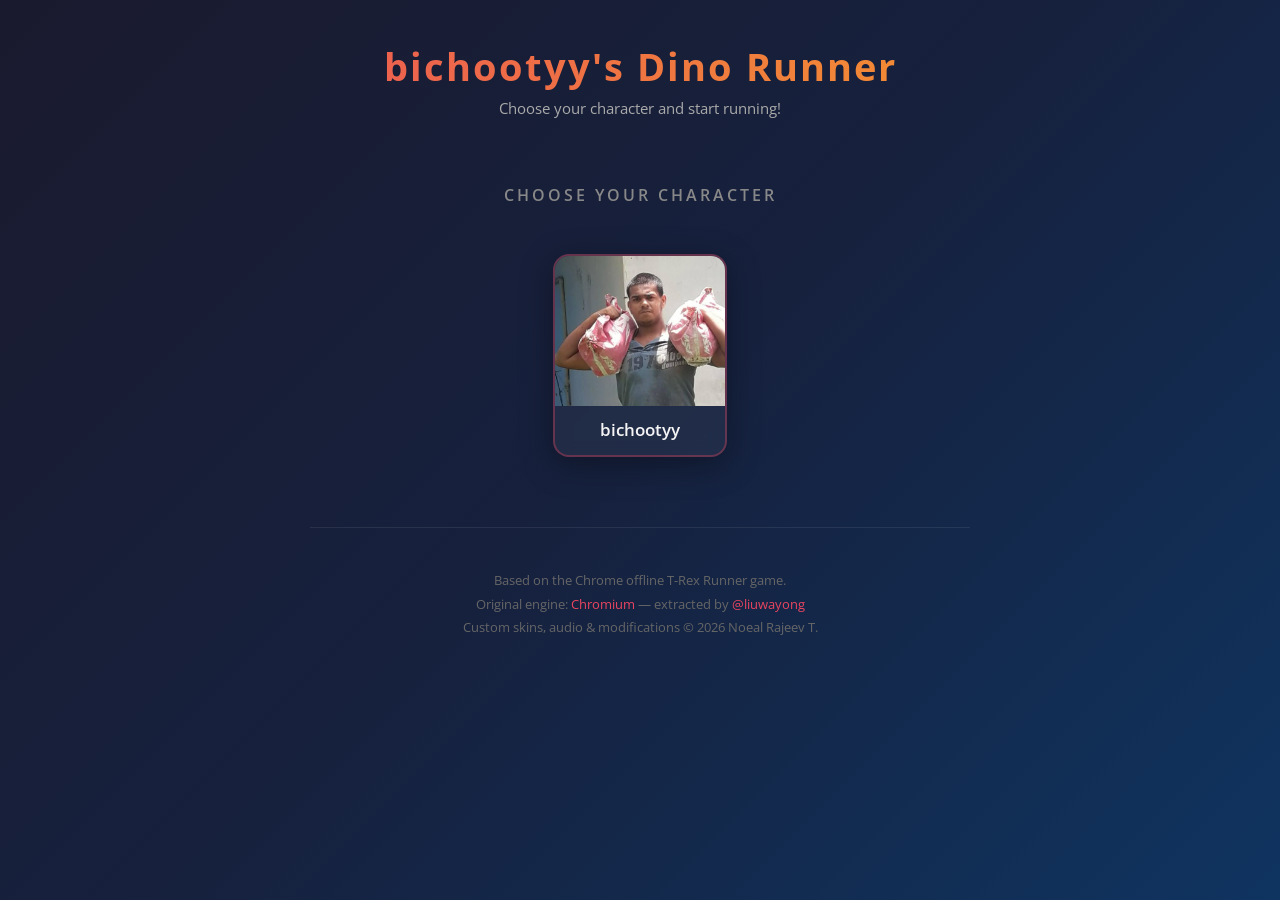
==== index.html @ 6b8c3802 "feat: implement T-Rex runner engine with custom audio and styling assets" ====
<!doctype html>
<html lang="en">
  <head>
    <meta charset="UTF-8" />
    <meta name="viewport" content="width=device-width, initial-scale=1.0" />
    <title>bichootyy's Dino Runner</title>
    <meta
      name="description"
      content="A custom Chrome T-Rex Dino Runner game by Noeal Rajeev T., featuring the bichootyy skin with custom audio."
    />
    <link rel="stylesheet" href="index.css" />
    <link
      href="https://fonts.googleapis.com/css2?family=Open+Sans:wght@400;600;700&display=swap"
      rel="stylesheet"
    />
    <style>
      /* ── Landing page styles ────────────────────────── */
      body {
        min-height: 100vh;
        display: flex;
        flex-direction: column;
        align-items: center;
        justify-content: flex-start;
        background: linear-gradient(
          135deg,
          #1a1a2e 0%,
          #16213e 50%,
          #0f3460 100%
        );
        font-family: "Open Sans", sans-serif;
        color: #e0e0e0;
        margin: 0;
        padding: 0;
      }

      header {
        width: 100%;
        padding: 40px 20px 10px;
        text-align: center;
      }

      header h1 {
        font-size: 2.4rem;
        font-weight: 700;
        letter-spacing: 2px;
        background: linear-gradient(90deg, #e94560, #f5a623);
        -webkit-background-clip: text;
        -webkit-text-fill-color: transparent;
        margin: 0 0 6px;
      }

      header p.subtitle {
        font-size: 0.95rem;
        color: #aaa;
        margin: 0;
      }

      main {
        flex: 1;
        display: flex;
        flex-direction: column;
        align-items: center;
        padding: 40px 20px;
        width: 100%;
        max-width: 700px;
        box-sizing: border-box;
      }

      .choose-label {
        font-size: 1rem;
        font-weight: 600;
        text-transform: uppercase;
        letter-spacing: 3px;
        color: #888;
        margin-bottom: 28px;
      }

      .card-container {
        display: flex;
        flex-wrap: wrap;
        justify-content: center;
        gap: 24px;
        width: 100%;
      }

      .card {
        width: 170px;
        text-align: center;
        border: 2px solid rgba(233, 69, 96, 0.35);
        border-radius: 16px;
        background: rgba(255, 255, 255, 0.05);
        backdrop-filter: blur(8px);
        box-shadow: 0 8px 32px rgba(0, 0, 0, 0.35);
        transition:
          transform 0.25s ease,
          box-shadow 0.25s ease,
          border-color 0.25s ease;
        cursor: pointer;
        overflow: hidden;
      }

      .card:hover {
        transform: translateY(-6px) scale(1.03);
        box-shadow: 0 16px 40px rgba(233, 69, 96, 0.3);
        border-color: #e94560;
      }

      .card-image {
        width: 100%;
        height: 150px;
        object-fit: cover;
        display: block;
      }

      .card-title {
        font-family: "Open Sans", sans-serif;
        font-size: 1.05rem;
        font-weight: 600;
        margin: 12px 0 14px;
        color: #f5f5f5;
      }

      /* ── Credits section ────────────────────────────── */
      .credits {
        margin-top: 50px;
        width: 100%;
        text-align: center;
        border-top: 1px solid rgba(255, 255, 255, 0.08);
        padding-top: 28px;
        color: #666;
        font-size: 0.82rem;
        line-height: 1.8;
      }

      .credits strong {
        color: #aaa;
      }

      .credits a {
        color: #e94560;
        text-decoration: none;
      }

      .credits a:hover {
        text-decoration: underline;
      }
    </style>
  </head>
  <body>
    <header>
      <h1>bichootyy's Dino Runner</h1>
      <p class="subtitle">Choose your character and start running!</p>
    </header>

    <main>
      <p class="choose-label">Choose your character</p>
      <div class="card-container">
        <div
          class="card"
          id="card-bichootyy"
          onclick="selectOption('bichootyy')"
        >
          <img
            src="assets/WhatsApp Image 2026-04-13 at 1.37.01 PM.jpeg"
            alt="bichootyy character"
            class="card-image"
          />
          <h2 class="card-title">bichootyy</h2>
        </div>
      </div>

      <!-- Credits -->
      <div class="credits">
        <p>
          Based on the Chrome offline T-Rex Runner game.<br />
          Original engine:
          <a
            href="https://chromium.googlesource.com/chromium/src/"
            target="_blank"
            rel="noopener"
            >Chromium</a
          >
          &mdash; extracted by
          <a href="https://github.com/liuwayong" target="_blank" rel="noopener"
            >@liuwayong</a
          ><br />
          Custom skins, audio &amp; modifications &copy; 2026 Noeal Rajeev T.
        </p>
      </div>
    </main>

    <script>
      function selectOption(option) {
        window.location.href = "game.html?option=" + encodeURIComponent(option);
      }
    </script>
  </body>
</html>
---- index.css ----
/* Copyright 2013 The Chromium Authors. All rights reserved.
 * Use of this source code is governed by a BSD-style license that can be
 * found in the LICENSE file. */

html,
body {
  padding: 0;
  margin: 0;
  width: 100%;
}

.icon {
  -webkit-user-select: none;
  user-select: none;
  display: inline-block;
}

.icon-offline {
  content: -webkit-image-set(
    url(assets/default_100_percent/100-error-offline.png) 1x,
    url(assets/default_200_percent/200-error-offline.png) 2x
  );
  position: relative;
}

.hidden {
  display: none;
}

/* Offline page */

.offline .interstitial-wrapper {
  color: #2b2b2b;
  font-size: 1em;
  line-height: 1.55;
  margin: 0 auto;
  max-width: 600px;
  padding-top: 100px;
  width: 100%;
}

.offline .runner-container {
  height: 150px;
  max-width: 600px;
  overflow: hidden;
  position: absolute;
  top: 35px;
  width: 44px;
}

.offline .runner-canvas {
  height: 150px;
  max-width: 600px;
  opacity: 1;
  overflow: hidden;
  position: absolute;
  top: 0;
  z-index: 2;
}

.offline .controller {
  background: rgba(247, 247, 247, 0.1);
  height: 100vh;
  left: 0;
  position: absolute;
  top: 0;
  width: 100vw;
  z-index: 1;
}

#offline-resources {
  display: none;
}

@media (max-width: 420px) {
  .suggested-left > #control-buttons,
  .suggested-right > #control-buttons {
    float: none;
  }
  .snackbar {
    left: 0;
    bottom: 0;
    width: 100%;
    border-radius: 0;
  }
}

@media (max-height: 350px) {
  h1 {
    margin: 0 0 15px;
  }
  .icon-offline {
    margin: 0 0 10px;
  }
  .interstitial-wrapper {
    margin-top: 5%;
  }
  .nav-wrapper {
    margin-top: 30px;
  }
}

@media (min-width: 600px) and (max-width: 736px) and (orientation: landscape) {
  .offline .interstitial-wrapper {
    margin-left: 0;
    margin-right: 0;
  }
}

@media (min-width: 420px) and (max-width: 736px) and (min-height: 240px) and (max-height: 420px) and (orientation: landscape) {
  .interstitial-wrapper {
    margin-bottom: 100px;
  }
}

@media (min-height: 240px) and (orientation: landscape) {
  .offline .interstitial-wrapper {
    margin-bottom: 90px;
  }
  .icon-offline {
    margin-bottom: 20px;
  }
}

@media (max-height: 320px) and (orientation: landscape) {
  .icon-offline {
    margin-bottom: 0;
  }
  .offline .runner-container {
    top: 10px;
  }
}

@media (max-width: 240px) {
  .interstitial-wrapper {
    overflow: inherit;
    padding: 0 8px;
  }
}

.arcade-mode,
.arcade-mode .runner-container,
.arcade-mode .runner-canvas {
  image-rendering: pixelated;
  max-width: 100%;
  overflow: hidden;
}

.arcade-mode #buttons,
.arcade-mode #main-content {
  opacity: 0;
  overflow: hidden;
}

.arcade-mode .interstitial-wrapper {
  height: 100vh;
  max-width: 100%;
  overflow: hidden;
}

.arcade-mode .runner-container {
  left: 0;
  margin: auto;
  right: 0;
  transform-origin: top center;
  transition: transform 250ms cubic-bezier(0.4, 0, 1, 1) 400ms;
  z-index: 2;
}

/* Styles for the main selection page */
.card-container {
  display: flex;
  flex-wrap: wrap;
  justify-content: center;
  gap: 20px;
  padding: 20px;
}

.card {
  width: 150px;
  text-align: center;
  border: 2px solid #ccc;
  border-radius: 10px;
  box-shadow: 0 4px 6px rgba(0, 0, 0, 0.1);
  transition:
    transform 0.3s,
    box-shadow 0.3s;
  cursor: pointer;
}

.card:hover {
  transform: scale(1.05);
  box-shadow: 0 6px 10px rgba(0, 0, 0, 0.15);
}

.card-image {
  width: 100%;
  height: auto;
  border-top-left-radius: 10px;
  border-top-right-radius: 10px;
}

.card-title {
  font-family: "Open Sans", sans-serif;
  font-size: 1.2em;
  margin: 10px 0;
}
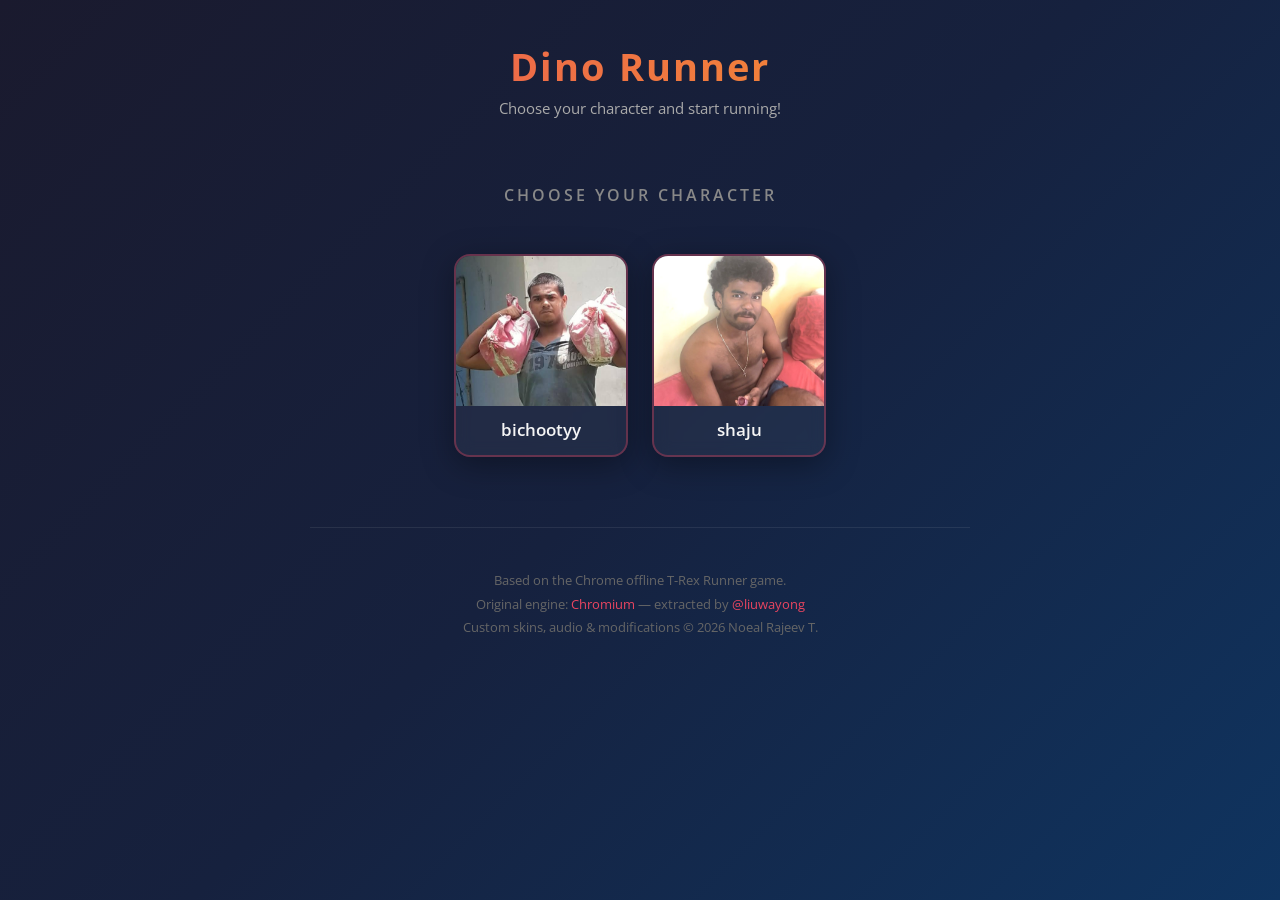
==== commit 0667e68a: "feat: add shaju character option and rebrand site title and descriptions" ====
--- a/index.html
+++ b/index.html
@@ -3,10 +3,10 @@
   <head>
     <meta charset="UTF-8" />
     <meta name="viewport" content="width=device-width, initial-scale=1.0" />
-    <title>bichootyy's Dino Runner</title>
+    <title>Dino Runner — Choose Your Character</title>
     <meta
       name="description"
-      content="A custom Chrome T-Rex Dino Runner game by Noeal Rajeev T., featuring the bichootyy skin with custom audio."
+      content="A custom Chrome T-Rex Dino Runner by Noeal Rajeev T. — choose your character and run!"
     />
     <link rel="stylesheet" href="index.css" />
     <link
@@ -148,24 +148,31 @@
   </head>
   <body>
     <header>
-      <h1>bichootyy's Dino Runner</h1>
+      <h1>Dino Runner</h1>
       <p class="subtitle">Choose your character and start running!</p>
     </header>
 
     <main>
       <p class="choose-label">Choose your character</p>
       <div class="card-container">
-        <div
-          class="card"
-          id="card-bichootyy"
-          onclick="selectOption('bichootyy')"
-        >
+        <!-- bichootyy -->
+        <div class="card" id="card-bichootyy" onclick="selectOption('bichootyy')">
           <img
             src="assets/WhatsApp Image 2026-04-13 at 1.37.01 PM.jpeg"
             alt="bichootyy character"
             class="card-image"
           />
           <h2 class="card-title">bichootyy</h2>
+        </div>
+
+        <!-- shaju -->
+        <div class="card" id="card-shaju" onclick="selectOption('shaju')">
+          <img
+            src="assets/shaju.jpeg"
+            alt="shaju character"
+            class="card-image"
+          />
+          <h2 class="card-title">shaju</h2>
         </div>
       </div>
 
